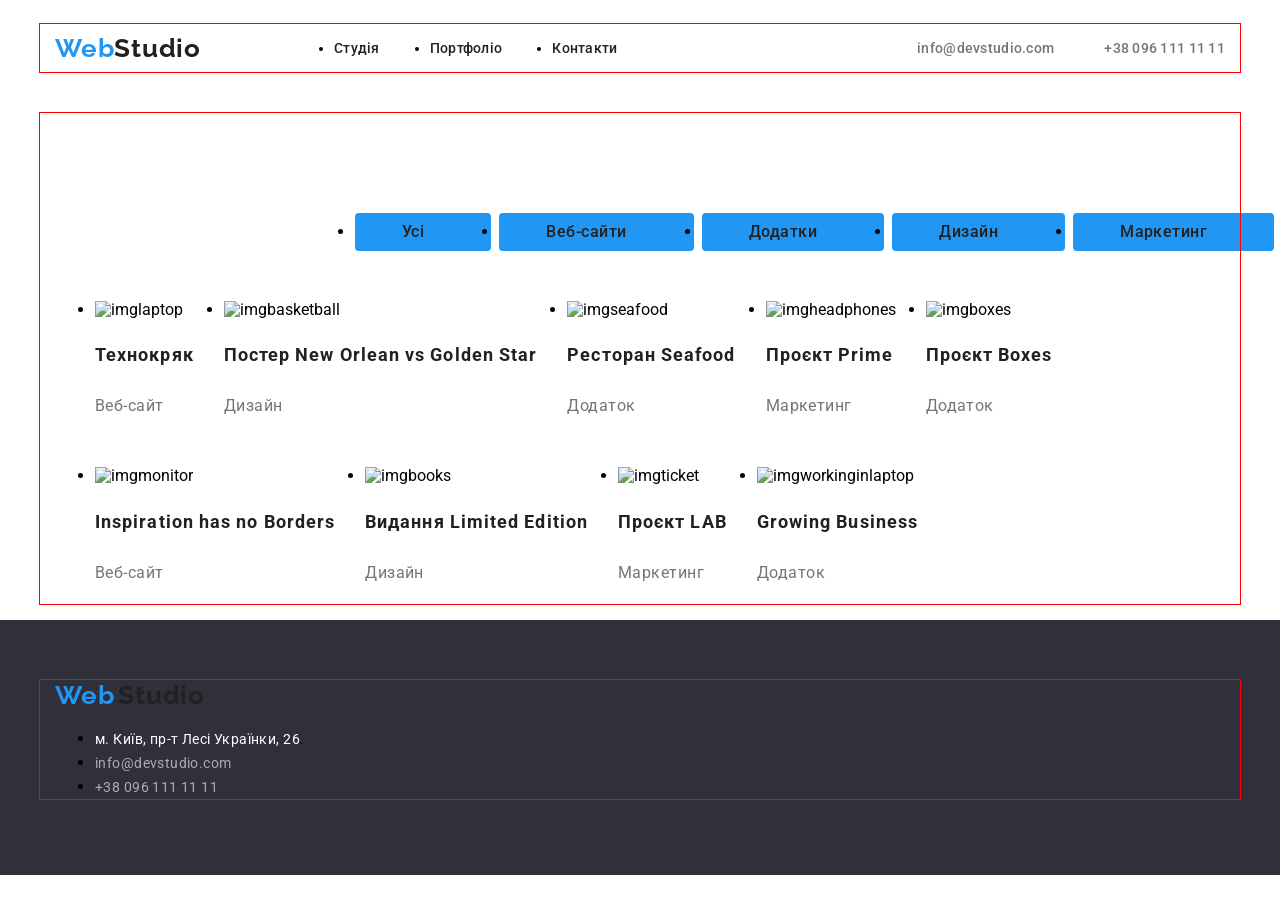
==== pages/about.html @ a0fc7858 "Fix" ====
<!DOCTYPE html>
<html lang="en">
<head>
    <meta charset="UTF-8">
    <meta name="viewport" content="width=device-width, initial-scale=1.0">
    <title>Document</title>
    <link rel="preconnect" href="https://fonts.googleapis.com">
<link rel="preconnect" href="https://fonts.gstatic.com" crossorigin>
<link href="https://fonts.googleapis.com/css2?family=Raleway:ital,wght@0,100..900;1,100..900&family=Roboto:ital,wght@0,100..900;1,100..900&display=swap" rel="stylesheet">
<link rel="stylesheet" href="https://cdnjs.cloudflare.com/ajax/libs/modern-normalize/3.0.1/modern-normalize.min.css">
<link rel="stylesheet" href="../css/reset.css">  
<link rel="stylesheet" href="../css/style.css">
</head>
<body>
    <header class="header">
         <div class="container header-wrap">

<a href="/index.html" class="logo">Web</a>
<span class="logo-part"><a href="#">Studio</a></span>

    <nav class="header-navigation">
<ul class="header-list">
    <li class="header-items"><a href="../index.html" class="header-detale">Студія</a></li>
    <li class="header-items"><a href="../pages/about.html" class="header-detale">Портфоліо</a></li>
    <li class="header-items"><a href="#" class="header-detale">Контакти</a></li>
</ul>
</nav>
<ul class="header-contacts">
    <li class="adventages-list"><a href="mailto:info@devstudio.com" class="adventages-list">info@devstudio.com</a></li>
    <li class="adventages-list"><a href="tel:+380961111111" class="adventages-list">+38 096 111 11 11</a>
    </li> 
</ul>
</div>
   </header>

<main>
<section class="hero">
<div class="container">
    <nav class="main-navigation">
    <ul class="main-list">
        <li class="main-itemss"><a href="#" class="filter-list">Усі</a></li>
        <li class="main-itemss"><a href="#" class="filter-list">Веб-сайти</a></li>
        <li class="main-itemss"><a href="#" class="filter-list">Додатки</a></li>
        <li class="main-itemss"><a href="#" class="filter-list">Дизайн</a></li>
        <li class="main-itemss"><a href="#" class="filter-list">Маркетинг</a></li>
    </ul>
</nav>

<ul class="main-info">
    <li class="main-items">
<img src="./images/imglaptop.png" alt="imglaptop" class="main-infoimage" width="250">
<h3 class="main-caption">Технокряк</h3>
<p class="main-text">Веб-сайт</p>
    </li>
    
    <li class="main-items">
<img src="./images/imgbasketball.png" alt="imgbasketball" class="main-infoimage" width="250">
<h3 class="main-caption">Постер New Orlean vs Golden Star</h3>
<p class="main-text">Дизайн</p>
    </li>
    
    <li class="main-items">
<img src="./images/imgseafood.png" alt="imgseafood" class="main-infoimage" width="250">
<h3 class="main-caption">Ресторан Seafood</h3>
<p class="main-text">Додаток</p>    
</li>
    
    <li class="main-items">
<img src="./images/imgheadphones.png" alt="imgheadphones" class="main-infoimage" width="250">
<h3 class="main-caption">Проєкт Prime</h3>
<p class="main-text">Маркетинг</p>
    </li>
    
    <li class="main-items">
<img src="./images/imgboxes.png" alt="imgboxes" class="main-infoimage" width="250">
<h3 class="main-caption">Проєкт Boxes</h3>
<p class="main-text">Додаток</p>
    </li>
    
    <li class="main-items">
<img src="./images/imgmonitor.png" alt="imgmonitor" class="main-infoimage" width="250">
<h3 class="main-caption">Inspiration has no Borders</h3>
<p class="main-text">Веб-сайт</p>
    </li>
    
    <li class="main-items">
<img src="./images/imgbooks.png" alt="imgbooks" class="main-infoimage" width="250">
<h3 class="main-caption">Видання Limited Edition</h3>
<p class="main-text">Дизайн</p>
    </li>
    
    <li class="main-items">
<img src="./images/imgticket.png" alt="imgticket" class="main-infoimage" width="250">
<h3 class="main-caption">Проєкт LAB</h3>
<p class="main-text">Маркетинг</p>
    </li>
    
    <li class="main-items">
<img src="./images/imgworkinginlaptop.png" alt="imgworkinginlaptop" class="main-infoimage" width="250">
<h3 class="main-caption">Growing Business</h3>
<p class="main-text">Додаток</p>
    </li>
</ul>
</div>
</section>

</main>

<footer class="footer">
    <div class="container">
<a href="/index.html" class="logo">Web</a>
<span class="logo-part" > <a href="#">Studio</a></span>


    <address class="footer-address">




    <ul>
<li class="footer-item"><a href="https://www.google.com.ua/maps/search/%D0%BC.+%D0%9A%D0%B8%D1%97%D0%B2,+%D0%BF%D1%80-%D1%82+%D0%9B%D0%B5%D1%81%D1%96+%D0%A3%D0%BA%D1%80%D0%B0%D1%97%D0%BD%D0%BA%D0%B8,+26/@50.4758888,30.4320272,18780m/data=!3m2!1e3!4b1?hl=uk&entry=ttu&g_ep=EgoyMDI2MDQwNy4wIKXMDSoASAFQAw%3D%3D" target="_blank" class="footer-link">м. Київ, пр-т Лесі Українки, 26</a>.</li>
<li class="footer-item"><a href="mailto:info@devstudio.com" class="footer-mail">info@devstudio.com</a></li>
<li class="footer-item"><a href="tel:+380961111111" class="footer-number">+38 096 111 11 11</a></li>
</ul>
</address>
</div>
   </footer>


</body>
</html>
---- css/style.css ----
:root{
--header-color:#2196F3;
--mainul-color:#212121;
--mainulfon-color:#F5F4FA;
--mainli-color:#757575;
--footer-color:#FFFFFF;
--logo-color:#000;
--footer-text-color: rgba(255, 255, 255, 0.6);
--background-footer-color: #2F303A;
}

body{
    font-family: "Roboto", sans-serif; 
margin: 0;
}


.logo {
  
color: var(--header-color);
font-family: "Raleway", sans-serif;
font-size: 26px;
font-style: normal;
font-weight: 700;
line-height: 1.19;
letter-spacing: 0.78px;
text-decoration: none;
}


.logo :hover{
    color: var(--logo-color);
}



.logo-part{
    color: var(--logo-color);
font-family: Raleway;
font-size: 26px;
font-style: normal;
font-weight: 700;
line-height: normal;
letter-spacing: 0.78px;
 margin-right: 93px;

}



.header-item {
    color: var(--logo-color);
font-size: 14px;
font-style: normal;
font-weight: 500;
line-height: 1.14;
letter-spacing: 0.28px;
text-decoration: none;
}

.adventages-list{
color: var(--mainli-color);
font-family: Roboto;
font-size: 14px;
font-style: normal;
font-weight: 500;
line-height: normal;
letter-spacing: 0.28px;
display: flex;
gap: 30px;




}


.adventages-listes{
    gap: 30px;
display: flex
}

.adventages{
    padding-top: 94px;
    padding-bottom: 94px;
}


.hero-title{
      margin-left: auto;
    margin-right: auto;
color: var(--mainulfon-color);
text-align: center;
font-size: 44px;
font-style: normal;
font-weight: 900;
line-height: 1.36;
letter-spacing: 2.64px;
text-transform: uppercase;
    width: 696px;
    margin-bottom: 30px;

}

.team-caption{
    color: var(--mainli-color);
font-size: 14px;
font-style: normal;
font-weight: 400;
line-height: 1.71;
letter-spacing: 0.42px;
text-align: center;
margin-top: 10px;

}


.footer-items:hover{
    color: var(--footer-color);
font-size: 14px;
font-style: normal;
font-weight: 400;
line-height: 1.71;
letter-spacing: 0.42px;

}

.main-item:hover{
    color: var(--mainul-color);
font-size: 16px;
font-style: normal;
font-weight: 500;
line-height: 1.62;
letter-spacing: 0.48px;
}


.header-detales{
color: var(--mainul-color);
font-size: 14px;
font-style: normal;
font-weight: 500;
line-height: 1.14;
letter-spacing: 0.28px;


}

.adventages-titles{
    color: var(--mainli-color);
font-size: 14px;
font-weight: 500;
line-height: normal;
letter-spacing: 0.28px;
}



.header-contact a {
    color: var(--mainli-color);
font-size: 14px;
font-style: normal;
font-weight: 500;
line-height: 1.14;
letter-spacing: 0.28px;
text-decoration: none;

}

.header-contact a:hover{
    color: var(--header-color);
}

.main-button{
    color: var(--footer-color);
    background-color: var(--header-color);
text-align: center;
font-size: 16px;
font-style: normal;
font-weight: 700;
line-height: 1.87;
letter-spacing: 0.96px;
border-radius: 5px;
padding: 10px 30px;
border: none;
}



a{
    color: var(--mainul-color);
    text-decoration: none;
}
a:hover{
    color: var(--header-color);
}



.hero-section{
    background-color: var(--background-footer-color);
 text-align: center;
    background-color: var(--background-footer-color);
    padding-bottom: 200px;
    padding-top: 200px;
    
}




.footer-logo{
    color: #000;
font-family: Raleway;
font-size: 26px;
font-style: normal;
font-weight: 700;
line-height: normal;
letter-spacing: 0.78px;
}







.title{
    color: var(--mainul-color);
font-size: 14px;
font-style: normal;
font-weight: 700;
line-height: normal;
letter-spacing: 0.42px;
text-transform: uppercase;

}


.header-items{
    color: var(--logo-color);
font-size: 14px;
font-weight: 500;
line-height: normal;
letter-spacing: 0.28px;

}



.header-items:hover{
     color: var(--header-color); 
    }


    .hero-text{
        color: var(--mainli-color);
padding-top: 10px;
font-size: 14px;
font-style: normal;
font-weight: 400;
line-height: 24px;
letter-spacing: 0.42px;
padding-right: 30px;

    }

    .work-title{
        color:var(--mainul-color);
font-size: 36px;
font-style: normal;
font-weight: 700;
line-height: normal;
letter-spacing: 1.08px;
text-align: center;
margin-bottom: 50px;
    }





    .team-title{
        color:var(--mainul-color);
font-size: 36px;
font-style: normal;
font-weight: 700;
line-height: normal;
letter-spacing: 1.08px;
   text-align: center;
   margin-bottom: 50px;
 }

.team{
    padding-top: 94px;
    padding-bottom: 94px;
background-color: var(--mainulfon-color);
}






 .main-person{
    color: var(--mainul-color);
font-size: 16px;
font-style: normal;
font-weight: 500;
line-height: normal;
letter-spacing: 0.48px;
text-align: center;
 }



.main-item{
    color:var(--mainul-color);
font-size: 16px;
font-style: normal;
font-weight: 500;
line-height: 26px;
letter-spacing: 0.48px;

}

.main-caption{
    color: var(--mainul-color);
font-size: 18px;
font-style: normal;
font-weight: 700;
line-height: 36px;
letter-spacing: 1.08px;

}

.main-text{
    color: var(--mainli-color);

font-size: 16px;
font-style: normal;
font-weight: 400;
line-height: 30px;
letter-spacing: 0.48px;

}

.footer-link{
    color: var(--footer-color);
font-family: Roboto;
font-size: 14px;
font-style: normal;
font-weight: 400;
line-height: 24px;
letter-spacing: 0.42px;

}







footer{
  padding-top: 60px;
  padding-bottom: 60px;
    background-color: var(--background-footer-color);
}


.footer-mail{
   color: var(--footer-text-color);
font-size: 14px;
font-style: normal;
font-weight: 400;
line-height: 24px;
letter-spacing: 0.42px;
}

.footer-number{
    color: var(--footer-text-color);
font-size: 14px;
font-style: normal;
font-weight: 400;
line-height: 24px;
letter-spacing: 0.42px;
}


.container{
    width: 1200px;
 margin: 0 auto;
    outline: 1px solid red;
    padding-left: 15px;
    padding-right: 15px;
}

.header{
    padding-top: 24px;
    padding-bottom: 25px;
}

.header-wrap{
    display: flex;
    align-items: center;
}


.header-list{
    display: flex;
    gap: 50px;
   
  


}



.header-contacts {
    display: flex;
    gap: 50px;
    margin-left: auto;
    
}




.header-contact:first-child{
    margin-left: 0;
    
}





.header-navigation{
    display: flex;
    align-items: center;
   
}


.work-list{
    display: flex;
justify-content: center;
gap: 30px;
}





.work-item{
    margin-left: 0;
width: 370px;
height: 294px;
}



.team-list{
    display: flex;
    padding-bottom: 94px;
    gap: 30px;
}



.footer-items{
   margin-top: 9px;
}


.work{
    padding: 94px 0;
}


.logo-part :hover{
    color: var(--logo-color);
}

.hero{
    background-color: #FFFFFF;
}







.main-list{
    display: flex;
padding-left: 300px;
padding-right: 300px;
gap: 8px;
border-radius: 4px;
padding-bottom: 34px;


}


.header-detale{
    display: flex;
}


.main-list :hover{
    color: #FFFFFF;
    
}

.main-itemss{
    background-color: var(--header-color);
   padding: 6px 22px;
 border-radius: 4px;
border: none;

margin-top: 100px;
}


.filter-list{
color: #212121;
text-align: center;
font-family: Roboto;
font-size: 16px;
font-style: normal;
font-weight: 500;
line-height: 26px;
letter-spacing: 0.48px;
white-space: nowrap;
width: 81px;
margin-right: 20px;
margin-top: 34px;
padding: 6px 25px;

    
}





.main-info{
    display: flex;
flex-wrap: wrap;

gap: 30px;

}
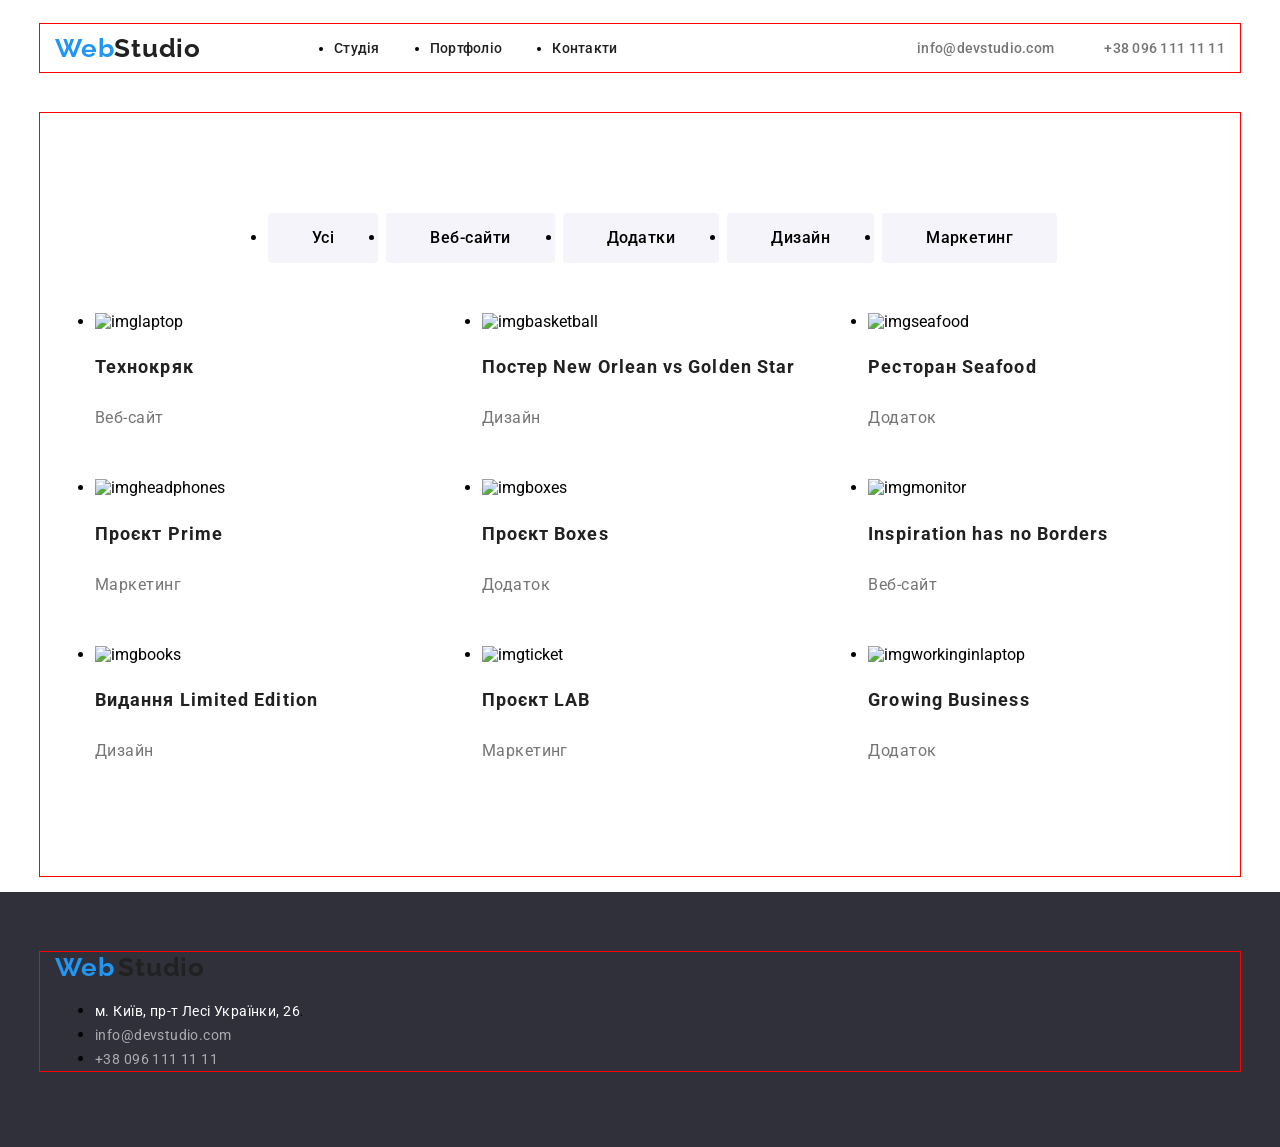
==== commit 86f9da61: "About page created" ====
--- a/pages/about.html
+++ b/pages/about.html
@@ -15,7 +15,7 @@
     <header class="header">
          <div class="container header-wrap">
 
-<a href="/index.html" class="logo">Web</a>
+<a href="/index.html" class="logotype">Web</a>
 <span class="logo-part"><a href="#">Studio</a></span>
 
     <nav class="header-navigation">
@@ -38,11 +38,11 @@
 <div class="container">
     <nav class="main-navigation">
     <ul class="main-list">
-        <li class="main-itemss"><a href="#" class="filter-list">Усі</a></li>
-        <li class="main-itemss"><a href="#" class="filter-list">Веб-сайти</a></li>
-        <li class="main-itemss"><a href="#" class="filter-list">Додатки</a></li>
-        <li class="main-itemss"><a href="#" class="filter-list">Дизайн</a></li>
-        <li class="main-itemss"><a href="#" class="filter-list">Маркетинг</a></li>
+        <li class="main-itemss"><a href="#" class="filter-part">Усі</a></li>
+        <li class="main-itemss"><a href="#" class="filter-part">Веб-сайти</a></li>
+        <li class="main-itemss"><a href="#" class="filter-part">Додатки</a></li>
+        <li class="main-itemss"><a href="#" class="filter-part">Дизайн</a></li>
+        <li class="main-itemss"><a href="#" class="filter-part">Маркетинг</a></li>
     </ul>
 </nav>
 
@@ -108,8 +108,8 @@
 
 <footer class="footer">
     <div class="container">
-<a href="/index.html" class="logo">Web</a>
-<span class="logo-part" > <a href="#">Studio</a></span>
+<a href="/index.html" class="logotype">Web</a>
+<span class="logo-partf" > <a href="#">Studio</a></span>
 
 
     <address class="footer-address">
--- a/css/style.css
+++ b/css/style.css
@@ -1,533 +1,559 @@
-:root{
---header-color:#2196F3;
---mainul-color:#212121;
---mainulfon-color:#F5F4FA;
---mainli-color:#757575;
---footer-color:#FFFFFF;
---logo-color:#000;
---footer-text-color: rgba(255, 255, 255, 0.6);
---background-footer-color: #2F303A;
-}
-
-body{
-    font-family: "Roboto", sans-serif; 
-margin: 0;
-}
-
-
-.logo {
-  
-color: var(--header-color);
-font-family: "Raleway", sans-serif;
-font-size: 26px;
-font-style: normal;
-font-weight: 700;
-line-height: 1.19;
-letter-spacing: 0.78px;
-text-decoration: none;
-}
-
-
-.logo :hover{
-    color: var(--logo-color);
-}
-
-
-
-.logo-part{
-    color: var(--logo-color);
-font-family: Raleway;
-font-size: 26px;
-font-style: normal;
-font-weight: 700;
-line-height: normal;
-letter-spacing: 0.78px;
- margin-right: 93px;
-
-}
-
-
-
-.header-item {
-    color: var(--logo-color);
-font-size: 14px;
-font-style: normal;
-font-weight: 500;
-line-height: 1.14;
-letter-spacing: 0.28px;
-text-decoration: none;
-}
-
-.adventages-list{
-color: var(--mainli-color);
-font-family: Roboto;
-font-size: 14px;
-font-style: normal;
-font-weight: 500;
-line-height: normal;
-letter-spacing: 0.28px;
-display: flex;
-gap: 30px;
-
-
-
-
-}
-
-
-.adventages-listes{
+    :root{
+    --header-color:#2196F3;
+    --mainul-color:#212121;
+    --mainulfon-color:#F5F4FA;
+    --mainli-color:#757575;
+    --footer-color:#FFFFFF;
+    --logo-color:#000;
+    --footer-text-color: rgba(255, 255, 255, 0.6);
+    --background-footer-color: #2F303A;
+    }
+
+    body{
+        font-family: "Roboto", sans-serif; 
+    margin: 0;
+    }
+
+
+    .logotype{
+    
+    color: var(--header-color);
+    font-family: "Raleway", sans-serif;
+    font-size: 26px;
+    font-style: normal;
+    font-weight: 700;
+    line-height: 1.19;
+    letter-spacing: 0.78px;
+    text-decoration: none;
+    }
+
+
+    .logotype :hover{
+        color: var(--logo-color);
+    }
+
+
+
+    .logo-partf{
+    
+        color: var(--logo-color);
+    font-family: Raleway;
+    font-size: 26px;
+    font-style: normal;
+    font-weight: 700;
+    line-height: normal;
+    letter-spacing: 0.78px;
+    margin-right: 93px;
+
+
+    }
+
+    .logo-partf :hover{
+        color: var(--footer-color);
+    }
+
+    .logo-part{
+
+        color: var(--logo-color);
+    font-family: Raleway;
+    font-size: 26px;
+    font-style: normal;
+    font-weight: 700;
+    line-height: normal;
+    letter-spacing: 0.78px;
+    margin-right: 93px;
+
+    }
+
+
+
+
+    .header-item {
+        color: var(--logo-color);
+    font-size: 14px;
+    font-style: normal;
+    font-weight: 500;
+    line-height: 1.14;
+    letter-spacing: 0.28px;
+    text-decoration: none;
+    }
+
+    .adventages-list{
+    color: var(--mainli-color);
+    font-family: Roboto;
+    font-size: 14px;
+    font-style: normal;
+    font-weight: 500;
+    line-height: normal;
+    letter-spacing: 0.28px;
+    display: flex;
     gap: 30px;
-display: flex
-}
-
-.adventages{
-    padding-top: 94px;
-    padding-bottom: 94px;
-}
-
-
-.hero-title{
-      margin-left: auto;
-    margin-right: auto;
-color: var(--mainulfon-color);
-text-align: center;
-font-size: 44px;
-font-style: normal;
-font-weight: 900;
-line-height: 1.36;
-letter-spacing: 2.64px;
-text-transform: uppercase;
-    width: 696px;
-    margin-bottom: 30px;
-
-}
-
-.team-caption{
-    color: var(--mainli-color);
-font-size: 14px;
-font-style: normal;
-font-weight: 400;
-line-height: 1.71;
-letter-spacing: 0.42px;
-text-align: center;
-margin-top: 10px;
-
-}
-
-
-.footer-items:hover{
-    color: var(--footer-color);
-font-size: 14px;
-font-style: normal;
-font-weight: 400;
-line-height: 1.71;
-letter-spacing: 0.42px;
-
-}
-
-.main-item:hover{
+
+
+
+
+    }
+
+
+    .adventages-listes{
+        gap: 30px;
+    display: flex
+    }
+
+    .adventages{
+        padding-top: 94px;
+        padding-bottom: 94px;
+    }
+
+
+    .hero-title{
+        margin-left: auto;
+        margin-right: auto;
+    color: var(--mainulfon-color);
+    text-align: center;
+    font-size: 44px;
+    font-style: normal;
+    font-weight: 900;
+    line-height: 1.36;
+    letter-spacing: 2.64px;
+    text-transform: uppercase;
+        width: 696px;
+        margin-bottom: 30px;
+
+    }
+
+    .team-caption{
+        color: var(--mainli-color);
+    font-size: 14px;
+    font-style: normal;
+    font-weight: 400;
+    line-height: 1.71;
+    letter-spacing: 0.42px;
+    text-align: center;
+    margin-top: 10px;
+
+    }
+
+
+    .footer-items:hover{
+        color: var(--footer-color);
+    font-size: 14px;
+    font-style: normal;
+    font-weight: 400;
+    line-height: 1.71;
+    letter-spacing: 0.42px;
+
+    }
+
+    .main-item:hover{
+        color: var(--mainul-color);
+    font-size: 16px;
+    font-style: normal;
+    font-weight: 500;
+    line-height: 1.62;
+    letter-spacing: 0.48px;
+    }
+
+
+    .header-detales{
     color: var(--mainul-color);
-font-size: 16px;
-font-style: normal;
-font-weight: 500;
-line-height: 1.62;
-letter-spacing: 0.48px;
-}
-
-
-.header-detales{
-color: var(--mainul-color);
-font-size: 14px;
-font-style: normal;
-font-weight: 500;
-line-height: 1.14;
-letter-spacing: 0.28px;
-
-
-}
-
-.adventages-titles{
-    color: var(--mainli-color);
-font-size: 14px;
-font-weight: 500;
-line-height: normal;
-letter-spacing: 0.28px;
-}
-
-
-
-.header-contact a {
-    color: var(--mainli-color);
-font-size: 14px;
-font-style: normal;
-font-weight: 500;
-line-height: 1.14;
-letter-spacing: 0.28px;
-text-decoration: none;
-
-}
-
-.header-contact a:hover{
-    color: var(--header-color);
-}
-
-.main-button{
-    color: var(--footer-color);
-    background-color: var(--header-color);
-text-align: center;
-font-size: 16px;
-font-style: normal;
-font-weight: 700;
-line-height: 1.87;
-letter-spacing: 0.96px;
-border-radius: 5px;
-padding: 10px 30px;
-border: none;
-}
-
-
-
-a{
+    font-size: 14px;
+    font-style: normal;
+    font-weight: 500;
+    line-height: 1.14;
+    letter-spacing: 0.28px;
+
+
+    }
+
+    .adventages-titles{
+        color: var(--mainli-color);
+    font-size: 14px;
+    font-weight: 500;
+    line-height: normal;
+    letter-spacing: 0.28px;
+    }
+
+
+
+    .header-contact a {
+        color: var(--mainli-color);
+    font-size: 14px;
+    font-style: normal;
+    font-weight: 500;
+    line-height: 1.14;
+    letter-spacing: 0.28px;
+    text-decoration: none;
+
+    }
+
+    .header-contact a:hover{
+        color: var(--header-color);
+    }
+
+    .main-button{
+        color: var(--footer-color);
+        background-color: var(--header-color);
+    text-align: center;
+    font-size: 16px;
+    font-style: normal;
+    font-weight: 700;
+    line-height: 1.87;
+    letter-spacing: 0.96px;
+    border-radius: 5px;
+    padding: 10px 30px;
+    border: none;
+    }
+
+
+
+    a{
+        color: var(--mainul-color);
+        text-decoration: none;
+    }
+    a:hover{
+        color: var(--header-color);
+    }
+
+
+
+    .hero-section{
+        background-color: var(--background-footer-color);
+    text-align: center;
+        background-color: var(--background-footer-color);
+        padding-bottom: 200px;
+        padding-top: 200px;
+        
+    }
+
+
+
+
+    .footer-logo{
+        color: #000;
+    font-family: Raleway;
+    font-size: 26px;
+    font-style: normal;
+    font-weight: 700;
+    line-height: normal;
+    letter-spacing: 0.78px;
+    }
+
+
+
+
+
+
+
+    .title{
+        color: var(--mainul-color);
+    font-size: 14px;
+    font-style: normal;
+    font-weight: 700;
+    line-height: normal;
+    letter-spacing: 0.42px;
+    text-transform: uppercase;
+
+    }
+
+
+    .header-items{
+        color: var(--logo-color);
+    font-size: 14px;
+    font-weight: 500;
+    line-height: normal;
+    letter-spacing: 0.28px;
+
+    }
+
+
+
+    .header-items:hover{
+        color: var(--header-color); 
+        }
+
+
+        .hero-text{
+            color: var(--mainli-color);
+    padding-top: 10px;
+    font-size: 14px;
+    font-style: normal;
+    font-weight: 400;
+    line-height: 24px;
+    letter-spacing: 0.42px;
+    padding-right: 30px;
+
+        }
+
+        .work-title{
+            color:var(--mainul-color);
+    font-size: 36px;
+    font-style: normal;
+    font-weight: 700;
+    line-height: normal;
+    letter-spacing: 1.08px;
+    text-align: center;
+    margin-bottom: 50px;
+        }
+
+
+
+
+
+        .team-title{
+            color:var(--mainul-color);
+    font-size: 36px;
+    font-style: normal;
+    font-weight: 700;
+    line-height: normal;
+    letter-spacing: 1.08px;
+    text-align: center;
+    margin-bottom: 50px;
+    }
+
+    .team{
+        padding-top: 94px;
+        padding-bottom: 94px;
+    background-color: var(--mainulfon-color);
+    }
+
+
+
+
+
+
+    .main-person{
+        color: var(--mainul-color);
+    font-size: 16px;
+    font-style: normal;
+    font-weight: 500;
+    line-height: normal;
+    letter-spacing: 0.48px;
+    text-align: center;
+    }
+
+
+
+    .main-item{
+        color:var(--mainul-color);
+    font-size: 16px;
+    font-style: normal;
+    font-weight: 500;
+    line-height: 26px;
+    letter-spacing: 0.48px;
+
+    }
+
+    .main-caption{
+        color: var(--mainul-color);
+    font-size: 18px;
+    font-style: normal;
+    font-weight: 700;
+    line-height: 36px;
+    letter-spacing: 1.08px;
+
+    }
+
+    .main-text{
+        color: var(--mainli-color);
+
+    font-size: 16px;
+    font-style: normal;
+    font-weight: 400;
+    line-height: 30px;
+    letter-spacing: 0.48px;
+
+    }
+
+    .footer-link{
+        color: var(--footer-color);
+    font-family: Roboto;
+    font-size: 14px;
+    font-style: normal;
+    font-weight: 400;
+    line-height: 24px;
+    letter-spacing: 0.42px;
+
+    }
+
+
+
+
+
+
+
+    footer{
+    padding-top: 60px;
+    padding-bottom: 60px;
+        background-color: var(--background-footer-color);
+    }
+
+
+    .footer-mail{
+    color: var(--footer-text-color);
+    font-size: 14px;
+    font-style: normal;
+    font-weight: 400;
+    line-height: 24px;
+    letter-spacing: 0.42px;
+    }
+
+    .footer-number{
+        color: var(--footer-text-color);
+    font-size: 14px;
+    font-style: normal;
+    font-weight: 400;
+    line-height: 24px;
+    letter-spacing: 0.42px;
+    }
+
+
+    .container{
+        width: 1200px;
+    margin: 0 auto;
+        outline: 1px solid red;
+        padding-left: 15px;
+        padding-right: 15px;
+    }
+
+    .header{
+        padding-top: 24px;
+        padding-bottom: 25px;
+    }
+
+    .header-wrap{
+        display: flex;
+        align-items: center;
+    }
+
+
+    .header-list{
+        display: flex;
+        gap: 50px;
+    
+    
+
+
+    }
+
+
+
+    .header-contacts {
+        display: flex;
+        gap: 50px;
+        margin-left: auto;
+        
+    }
+
+
+
+
+    .header-contact:first-child{
+        margin-left: 0;
+        
+    }
+
+
+
+
+
+    .header-navigation{
+        display: flex;
+        align-items: center;
+    
+    }
+
+
+    .work-list{
+        display: flex;
+    justify-content: center;
+    gap: 30px;
+    }
+
+
+
+
+
+    .work-item{
+        margin-left: 0;
+    width: 370px;
+    height: 294px;
+    }
+
+
+
+    .team-list{
+        display: flex;
+        padding-bottom: 94px;
+        gap: 30px;
+    }
+
+
+
+    .footer-items{
+    margin-top: 9px;
+    }
+
+
+    .work{
+        padding: 94px 0;
+    }
+
+
+    .logo-part :hover{
+        color: var(--logo-color);
+    }
+
+    .hero{
+        background-color: #FFFFFF;
+    }
+
+
+
+
+
+
+
+    .main-list{
+        display: flex;
+    padding-left: 213px;
+    padding-right: 213px;
+    gap: 8px;
+    border-radius: 4px;
+    padding-bottom: 34px;
+   
+    }
+
+
+
+
+
+
+    .header-detale{
+        display: flex;
+    }
+
+
+    .main-list :hover{
+        color: var(--footer-color);
+        
+    }
+
+        .main-itemss{
+        background-color: var(--mainulfon-color);
+    padding: 6px 22px;
+    border-radius: 4px;
+    border: none;
+    margin-top: 100px;
+    }
+
+
+
+
+    
+     
+.filter-part{
     color: var(--mainul-color);
-    text-decoration: none;
-}
-a:hover{
-    color: var(--header-color);
-}
-
-
-
-.hero-section{
-    background-color: var(--background-footer-color);
- text-align: center;
-    background-color: var(--background-footer-color);
-    padding-bottom: 200px;
-    padding-top: 200px;
-    
-}
-
-
-
-
-.footer-logo{
-    color: #000;
-font-family: Raleway;
-font-size: 26px;
-font-style: normal;
-font-weight: 700;
-line-height: normal;
-letter-spacing: 0.78px;
-}
-
-
-
-
-
-
-
-.title{
-    color: var(--mainul-color);
-font-size: 14px;
-font-style: normal;
-font-weight: 700;
-line-height: normal;
-letter-spacing: 0.42px;
-text-transform: uppercase;
-
-}
-
-
-.header-items{
-    color: var(--logo-color);
-font-size: 14px;
-font-weight: 500;
-line-height: normal;
-letter-spacing: 0.28px;
-
-}
-
-
-
-.header-items:hover{
-     color: var(--header-color); 
-    }
-
-
-    .hero-text{
-        color: var(--mainli-color);
-padding-top: 10px;
-font-size: 14px;
-font-style: normal;
-font-weight: 400;
-line-height: 24px;
-letter-spacing: 0.42px;
-padding-right: 30px;
-
-    }
-
-    .work-title{
-        color:var(--mainul-color);
-font-size: 36px;
-font-style: normal;
-font-weight: 700;
-line-height: normal;
-letter-spacing: 1.08px;
-text-align: center;
-margin-bottom: 50px;
-    }
-
-
-
-
-
-    .team-title{
-        color:var(--mainul-color);
-font-size: 36px;
-font-style: normal;
-font-weight: 700;
-line-height: normal;
-letter-spacing: 1.08px;
-   text-align: center;
-   margin-bottom: 50px;
- }
-
-.team{
-    padding-top: 94px;
-    padding-bottom: 94px;
-background-color: var(--mainulfon-color);
-}
-
-
-
-
-
-
- .main-person{
-    color: var(--mainul-color);
-font-size: 16px;
-font-style: normal;
-font-weight: 500;
-line-height: normal;
-letter-spacing: 0.48px;
-text-align: center;
- }
-
-
-
-.main-item{
-    color:var(--mainul-color);
-font-size: 16px;
-font-style: normal;
-font-weight: 500;
-line-height: 26px;
-letter-spacing: 0.48px;
-
-}
-
-.main-caption{
-    color: var(--mainul-color);
-font-size: 18px;
-font-style: normal;
-font-weight: 700;
-line-height: 36px;
-letter-spacing: 1.08px;
-
-}
-
-.main-text{
-    color: var(--mainli-color);
-
-font-size: 16px;
-font-style: normal;
-font-weight: 400;
-line-height: 30px;
-letter-spacing: 0.48px;
-
-}
-
-.footer-link{
-    color: var(--footer-color);
-font-family: Roboto;
-font-size: 14px;
-font-style: normal;
-font-weight: 400;
-line-height: 24px;
-letter-spacing: 0.42px;
-
-}
-
-
-
-
-
-
-
-footer{
-  padding-top: 60px;
-  padding-bottom: 60px;
-    background-color: var(--background-footer-color);
-}
-
-
-.footer-mail{
-   color: var(--footer-text-color);
-font-size: 14px;
-font-style: normal;
-font-weight: 400;
-line-height: 24px;
-letter-spacing: 0.42px;
-}
-
-.footer-number{
-    color: var(--footer-text-color);
-font-size: 14px;
-font-style: normal;
-font-weight: 400;
-line-height: 24px;
-letter-spacing: 0.42px;
-}
-
-
-.container{
-    width: 1200px;
- margin: 0 auto;
-    outline: 1px solid red;
-    padding-left: 15px;
-    padding-right: 15px;
-}
-
-.header{
-    padding-top: 24px;
-    padding-bottom: 25px;
-}
-
-.header-wrap{
-    display: flex;
-    align-items: center;
-}
-
-
-.header-list{
-    display: flex;
-    gap: 50px;
-   
-  
-
-
-}
-
-
-
-.header-contacts {
-    display: flex;
-    gap: 50px;
-    margin-left: auto;
-    
-}
-
-
-
-
-.header-contact:first-child{
-    margin-left: 0;
-    
-}
-
-
-
-
-
-.header-navigation{
-    display: flex;
-    align-items: center;
-   
-}
-
-
-.work-list{
-    display: flex;
-justify-content: center;
-gap: 30px;
-}
-
-
-
-
-
-.work-item{
-    margin-left: 0;
-width: 370px;
-height: 294px;
-}
-
-
-
-.team-list{
-    display: flex;
-    padding-bottom: 94px;
-    gap: 30px;
-}
-
-
-
-.footer-items{
-   margin-top: 9px;
-}
-
-
-.work{
-    padding: 94px 0;
-}
-
-
-.logo-part :hover{
-    color: var(--logo-color);
-}
-
-.hero{
-    background-color: #FFFFFF;
-}
-
-
-
-
-
-
-
-.main-list{
-    display: flex;
-padding-left: 300px;
-padding-right: 300px;
-gap: 8px;
-border-radius: 4px;
-padding-bottom: 34px;
-
-
-}
-
-
-.header-detale{
-    display: flex;
-}
-
-
-.main-list :hover{
-    color: #FFFFFF;
-    
-}
-
-.main-itemss{
-    background-color: var(--header-color);
-   padding: 6px 22px;
- border-radius: 4px;
-border: none;
-
-margin-top: 100px;
-}
-
-
-.filter-list{
-color: #212121;
 text-align: center;
 font-family: Roboto;
 font-size: 16px;
@@ -535,25 +561,32 @@
 font-weight: 500;
 line-height: 26px;
 letter-spacing: 0.48px;
+padding-top: 6px;
+padding-bottom: 6px;
+padding-left: 22px;
+padding-right: 22px;
 white-space: nowrap;
-width: 81px;
-margin-right: 20px;
-margin-top: 34px;
-padding: 6px 25px;
-
-    
+display: flex;
+background-color: var(--mainulfon-color);
+color: #000;
+border-radius: 4px;
 }
 
 
-
-
-
-.main-info{
-    display: flex;
-flex-wrap: wrap;
-
-gap: 30px;
-
-}
-
-
+    .filter-part:hover{
+        background-color: var(--header-color);
+     color: #FFFFFF;
+    }
+
+
+
+
+    .main-info{
+        display: grid;
+    flex-wrap: wrap;
+  grid-template-columns: repeat(3, 1fr);
+    gap: 30px;
+    padding-bottom: 94px;
+    }
+
+
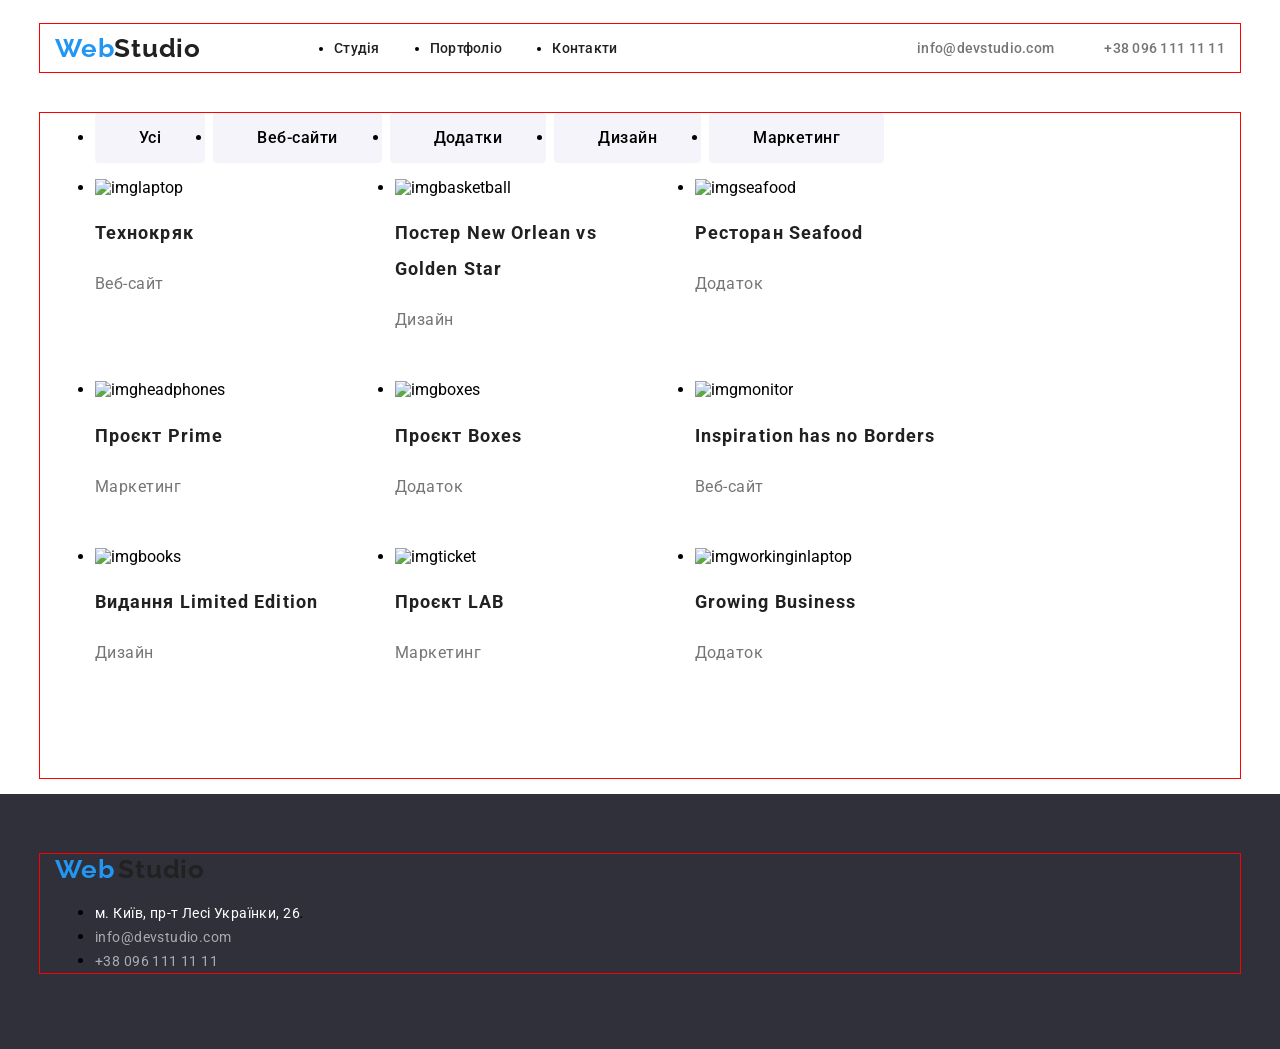
==== commit 849e44ef: "Виправив помилки" ====
--- a/pages/about.html
+++ b/pages/about.html
@@ -13,10 +13,10 @@
 </head>
 <body>
     <header class="header">
-         <div class="container header-wrap">
-
-<a href="/index.html" class="logotype">Web</a>
-<span class="logo-part"><a href="#">Studio</a></span>
+<div class="container header-wrap">
+    <a href="./about.html" class="logotype">Web</a>
+    <span class="logo-partf"><a href="#"> Studio</span>
+    </a>
 
     <nav class="header-navigation">
 <ul class="header-list">
@@ -108,8 +108,9 @@
 
 <footer class="footer">
     <div class="container">
-<a href="/index.html" class="logotype">Web</a>
-<span class="logo-partf" > <a href="#">Studio</a></span>
+<a href="./index.html" class="logotype">Web</a>
+    <span class="logo-partf"><a href="#">Studio</a></span>
+    </a>
 
 
     <address class="footer-address">
--- a/css/style.css
+++ b/css/style.css
@@ -28,9 +28,7 @@
     }
 
 
-    .logotype :hover{
-        color: var(--logo-color);
-    }
+
 
 
 
@@ -44,26 +42,15 @@
     line-height: normal;
     letter-spacing: 0.78px;
     margin-right: 93px;
-
-
-    }
-
-    .logo-partf :hover{
-        color: var(--footer-color);
-    }
-
-    .logo-part{
-
-        color: var(--logo-color);
-    font-family: Raleway;
-    font-size: 26px;
-    font-style: normal;
-    font-weight: 700;
-    line-height: normal;
-    letter-spacing: 0.78px;
-    margin-right: 93px;
-
-    }
+    }
+
+ 
+
+   
+
+.footer .logo-partf a:hover{
+    color: var(--footer-color);
+}
 
 
 
@@ -100,10 +87,9 @@
     display: flex
     }
 
-    .adventages{
-        padding-top: 94px;
-        padding-bottom: 94px;
-    }
+ .team-card{
+    background-color: #FFFFFF;
+ }
 
 
     .hero-title{
@@ -211,19 +197,22 @@
         color: var(--mainul-color);
         text-decoration: none;
     }
-    a:hover{
-        color: var(--header-color);
-    }
+   
+
+
+.team-image{
+    padding-bottom: 30px;
+}
 
 
 
     .hero-section{
-        background-color: var(--background-footer-color);
+       
     text-align: center;
         background-color: var(--background-footer-color);
         padding-bottom: 200px;
         padding-top: 200px;
-        
+       margin-bottom: 94px;
     }
 
 
@@ -275,15 +264,20 @@
 
         .hero-text{
             color: var(--mainli-color);
-    padding-top: 10px;
+    margin-top: 10px;
     font-size: 14px;
     font-style: normal;
     font-weight: 400;
     line-height: 24px;
     letter-spacing: 0.42px;
-    padding-right: 30px;
-
         }
+
+.work{
+    padding-top: 118px;
+    padding-bottom: 118px;
+}
+
+
 
         .work-title{
             color:var(--mainul-color);
@@ -294,6 +288,7 @@
     letter-spacing: 1.08px;
     text-align: center;
     margin-bottom: 50px;
+    
         }
 
 
@@ -495,9 +490,7 @@
     }
 
 
-    .work{
-        padding: 94px 0;
-    }
+
 
 
     .logo-part :hover{
@@ -516,12 +509,7 @@
 
     .main-list{
         display: flex;
-    padding-left: 213px;
-    padding-right: 213px;
     gap: 8px;
-    border-radius: 4px;
-    padding-bottom: 34px;
-   
     }
 
 
@@ -534,7 +522,7 @@
     }
 
 
-    .main-list :hover{
+    .main-list:hover{
         color: var(--footer-color);
         
     }
@@ -544,11 +532,12 @@
     padding: 6px 22px;
     border-radius: 4px;
     border: none;
-    margin-top: 100px;
-    }
-
-
-
+    }
+
+
+.main-items{
+    width: 270px;
+}
 
     
      
@@ -582,11 +571,12 @@
 
 
     .main-info{
-        display: grid;
+        display: flex;
     flex-wrap: wrap;
   grid-template-columns: repeat(3, 1fr);
     gap: 30px;
     padding-bottom: 94px;
-    }
-
-
+
+    }
+
+
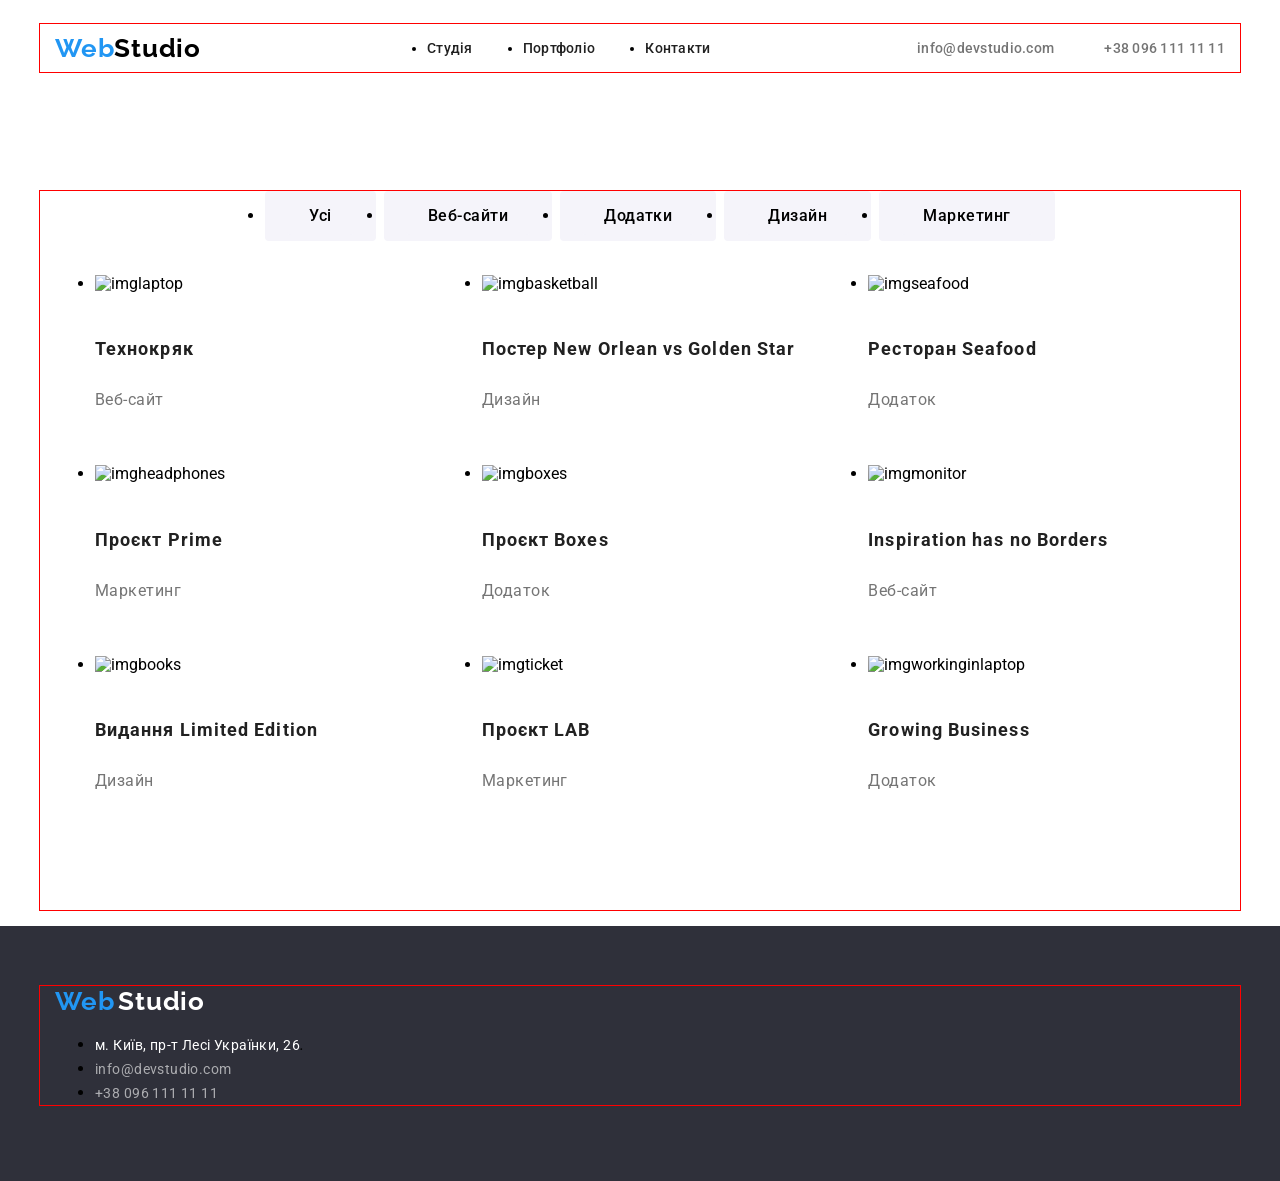
==== commit 4f648927: "Fix" ====
--- a/pages/about.html
+++ b/pages/about.html
@@ -15,7 +15,7 @@
     <header class="header">
 <div class="container header-wrap">
     <a href="./about.html" class="logotype">Web</a>
-    <span class="logo-partf"><a href="#"> Studio</span>
+    <span class="logo"><a class="logo-partf" href="#"> Studio</span>
     </a>
 
     <nav class="header-navigation">
--- a/css/style.css
+++ b/css/style.css
@@ -33,7 +33,7 @@
 
 
     .logo-partf{
-    
+
         color: var(--logo-color);
     font-family: Raleway;
     font-size: 26px;
@@ -48,9 +48,7 @@
 
    
 
-.footer .logo-partf a:hover{
-    color: var(--footer-color);
-}
+
 
 
 
@@ -117,6 +115,7 @@
     letter-spacing: 0.42px;
     text-align: center;
     margin-top: 10px;
+    
 
     }
 
@@ -139,6 +138,13 @@
     line-height: 1.62;
     letter-spacing: 0.48px;
     }
+
+
+.logo-partf a{
+    color: var(--footer-color);
+}
+
+
 
 
     .header-detales{
@@ -212,9 +218,13 @@
         background-color: var(--background-footer-color);
         padding-bottom: 200px;
         padding-top: 200px;
-       margin-bottom: 94px;
-    }
-
+       
+    }
+
+
+.adventages{
+    padding-top: 94px;
+}
 
 
 
@@ -273,8 +283,8 @@
         }
 
 .work{
-    padding-top: 118px;
-    padding-bottom: 118px;
+    padding-top: 94px;
+    padding-bottom: 94px;
 }
 
 
@@ -291,7 +301,9 @@
     
         }
 
-
+.work-image{
+    display: block;
+}
 
 
 
@@ -346,12 +358,12 @@
     font-weight: 700;
     line-height: 36px;
     letter-spacing: 1.08px;
-
+padding-top: 20px;
     }
 
     .main-text{
         color: var(--mainli-color);
-
+padding-bottom: 4px;
     font-size: 16px;
     font-style: normal;
     font-weight: 400;
@@ -373,7 +385,10 @@
 
 
 
-
+.main-infoimage{
+display: block;
+width: 100%;
+}
 
 
 
@@ -425,11 +440,8 @@
     .header-list{
         display: flex;
         gap: 50px;
-    
-    
-
-
-    }
+    }
+
 
 
 
@@ -473,15 +485,19 @@
         margin-left: 0;
     width: 370px;
     height: 294px;
+ 
     }
 
 
 
     .team-list{
         display: flex;
-        padding-bottom: 94px;
         gap: 30px;
-    }
+        justify-content: center;
+    }
+
+
+
 
 
 
@@ -493,12 +509,11 @@
 
 
 
-    .logo-part :hover{
-        color: var(--logo-color);
-    }
+   
 
     .hero{
         background-color: #FFFFFF;
+       
     }
 
 
@@ -510,6 +525,9 @@
     .main-list{
         display: flex;
     gap: 8px;
+    justify-content: center;
+    margin-top: 94px;
+    margin-bottom: 34px;
     }
 
 
@@ -536,7 +554,7 @@
 
 
 .main-items{
-    width: 270px;
+    width: 100%;
 }
 
     
@@ -559,6 +577,7 @@
 background-color: var(--mainulfon-color);
 color: #000;
 border-radius: 4px;
+
 }
 
 
@@ -572,11 +591,10 @@
 
     .main-info{
         display: flex;
-    flex-wrap: wrap;
-  grid-template-columns: repeat(3, 1fr);
     gap: 30px;
     padding-bottom: 94px;
-
-    }
-
-
+display: grid;
+    grid-template-columns: repeat(3, 1fr);
+    }
+
+
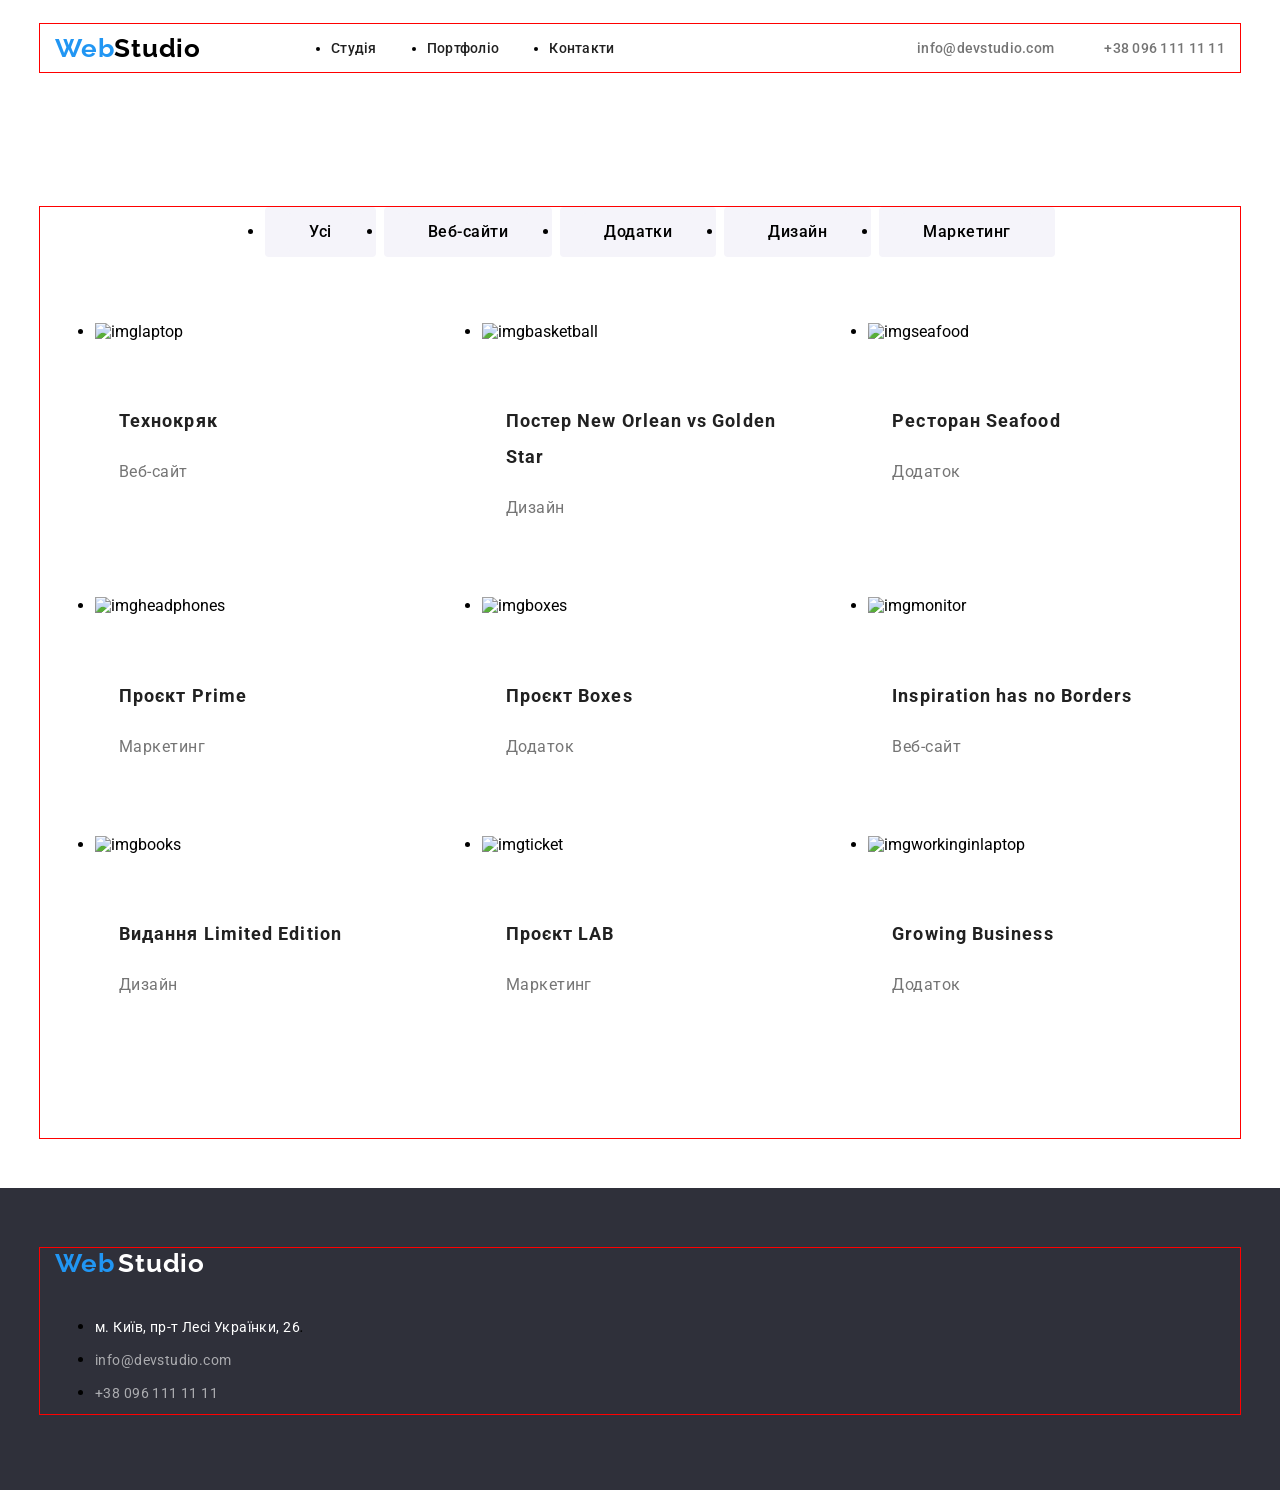
==== commit 80d9bd85: "Fix" ====
--- a/pages/about.html
+++ b/pages/about.html
@@ -48,57 +48,75 @@
 
 <ul class="main-info">
     <li class="main-items">
-<img src="./images/imglaptop.png" alt="imglaptop" class="main-infoimage" width="250">
+<img src="./images/imglaptop.png" alt="imglaptop" class="main-infoimage" >
+<div class="section-div">
 <h3 class="main-caption">Технокряк</h3>
 <p class="main-text">Веб-сайт</p>
+</div>
     </li>
     
     <li class="main-items">
-<img src="./images/imgbasketball.png" alt="imgbasketball" class="main-infoimage" width="250">
+<img src="./images/imgbasketball.png" alt="imgbasketball" class="main-infoimage" >
+<div class="section-div">
 <h3 class="main-caption">Постер New Orlean vs Golden Star</h3>
 <p class="main-text">Дизайн</p>
+</div>
     </li>
     
     <li class="main-items">
-<img src="./images/imgseafood.png" alt="imgseafood" class="main-infoimage" width="250">
+<img src="./images/imgseafood.png" alt="imgseafood" class="main-infoimage" >
+<div class="section-div">
 <h3 class="main-caption">Ресторан Seafood</h3>
-<p class="main-text">Додаток</p>    
+<p class="main-text">Додаток</p>   
+</div> 
 </li>
     
     <li class="main-items">
-<img src="./images/imgheadphones.png" alt="imgheadphones" class="main-infoimage" width="250">
+<img src="./images/imgheadphones.png" alt="imgheadphones" class="main-infoimage" >
+<div class="section-div">
 <h3 class="main-caption">Проєкт Prime</h3>
 <p class="main-text">Маркетинг</p>
+</div>
     </li>
     
     <li class="main-items">
-<img src="./images/imgboxes.png" alt="imgboxes" class="main-infoimage" width="250">
+<img src="./images/imgboxes.png" alt="imgboxes" class="main-infoimage" >
+<div class="section-div">
 <h3 class="main-caption">Проєкт Boxes</h3>
 <p class="main-text">Додаток</p>
+</div>
     </li>
     
     <li class="main-items">
-<img src="./images/imgmonitor.png" alt="imgmonitor" class="main-infoimage" width="250">
+<img src="./images/imgmonitor.png" alt="imgmonitor" class="main-infoimage" >
+<div class="section-div">
 <h3 class="main-caption">Inspiration has no Borders</h3>
 <p class="main-text">Веб-сайт</p>
+</div>
     </li>
     
     <li class="main-items">
-<img src="./images/imgbooks.png" alt="imgbooks" class="main-infoimage" width="250">
+<img src="./images/imgbooks.png" alt="imgbooks" class="main-infoimage">
+<div class="section-div">
 <h3 class="main-caption">Видання Limited Edition</h3>
 <p class="main-text">Дизайн</p>
+</div>
     </li>
     
     <li class="main-items">
-<img src="./images/imgticket.png" alt="imgticket" class="main-infoimage" width="250">
+<img src="./images/imgticket.png" alt="imgticket" class="main-infoimage">
+<div class="section-div">
 <h3 class="main-caption">Проєкт LAB</h3>
 <p class="main-text">Маркетинг</p>
+</div>
     </li>
     
     <li class="main-items">
-<img src="./images/imgworkinginlaptop.png" alt="imgworkinginlaptop" class="main-infoimage" width="250">
+<img src="./images/imgworkinginlaptop.png" alt="imgworkinginlaptop" class="main-infoimage">
+<div class="section-div">
 <h3 class="main-caption">Growing Business</h3>
 <p class="main-text">Додаток</p>
+</div>
     </li>
 </ul>
 </div>
@@ -118,7 +136,7 @@
 
 
 
-    <ul>
+    <ul class="footer-info">
 <li class="footer-item"><a href="https://www.google.com.ua/maps/search/%D0%BC.+%D0%9A%D0%B8%D1%97%D0%B2,+%D0%BF%D1%80-%D1%82+%D0%9B%D0%B5%D1%81%D1%96+%D0%A3%D0%BA%D1%80%D0%B0%D1%97%D0%BD%D0%BA%D0%B8,+26/@50.4758888,30.4320272,18780m/data=!3m2!1e3!4b1?hl=uk&entry=ttu&g_ep=EgoyMDI2MDQwNy4wIKXMDSoASAFQAw%3D%3D" target="_blank" class="footer-link">м. Київ, пр-т Лесі Українки, 26</a>.</li>
 <li class="footer-item"><a href="mailto:info@devstudio.com" class="footer-mail">info@devstudio.com</a></li>
 <li class="footer-item"><a href="tel:+380961111111" class="footer-number">+38 096 111 11 11</a></li>
--- a/css/style.css
+++ b/css/style.css
@@ -41,9 +41,22 @@
     font-weight: 700;
     line-height: normal;
     letter-spacing: 0.78px;
-    margin-right: 93px;
-    }
-
+    margin-right: 20px;
+    }
+
+
+
+    .logo{
+        
+        color: var(--logo-color);
+    font-family: Raleway;
+    font-size: 26px;
+    font-style: normal;
+    font-weight: 700;
+    line-height: normal;
+    letter-spacing: 0.78px;
+    margin-right: 50px;
+    }
  
 
    
@@ -155,7 +168,6 @@
     line-height: 1.14;
     letter-spacing: 0.28px;
 
-
     }
 
     .adventages-titles{
@@ -208,7 +220,20 @@
 
 .team-image{
     padding-bottom: 30px;
-}
+    width: 250px;
+     display: block;
+    width: 100%;
+   
+}   
+
+
+.team-div{
+    padding-bottom: 30px;
+    width: 250px;
+     display: block;
+    width: 100%;
+}
+
 
 
 
@@ -388,6 +413,7 @@
 .main-infoimage{
 display: block;
 width: 100%;
+
 }
 
 
@@ -429,6 +455,7 @@
     .header{
         padding-top: 24px;
         padding-bottom: 25px;
+        
     }
 
     .header-wrap{
@@ -440,6 +467,7 @@
     .header-list{
         display: flex;
         gap: 50px;
+    
     }
 
 
@@ -467,7 +495,7 @@
     .header-navigation{
         display: flex;
         align-items: center;
-    
+    margin-right: 93px;
     }
 
 
@@ -513,10 +541,9 @@
 
     .hero{
         background-color: #FFFFFF;
-       
-    }
-
-
+         padding-top: 94px;
+    padding-bottom: 34px;
+    }
 
 
 
@@ -526,8 +553,7 @@
         display: flex;
     gap: 8px;
     justify-content: center;
-    margin-top: 94px;
-    margin-bottom: 34px;
+  
     }
 
 
@@ -578,6 +604,7 @@
 color: #000;
 border-radius: 4px;
 
+
 }
 
 
@@ -595,6 +622,19 @@
     padding-bottom: 94px;
 display: grid;
     grid-template-columns: repeat(3, 1fr);
-    }
-
-
+    padding-top: 50px;
+    }
+
+
+.section-div{
+    padding: 24px 
+}
+
+.footer-info{
+    padding-top: 20px;
+}
+
+.footer-item{
+    padding-bottom: 9px;
+}
+
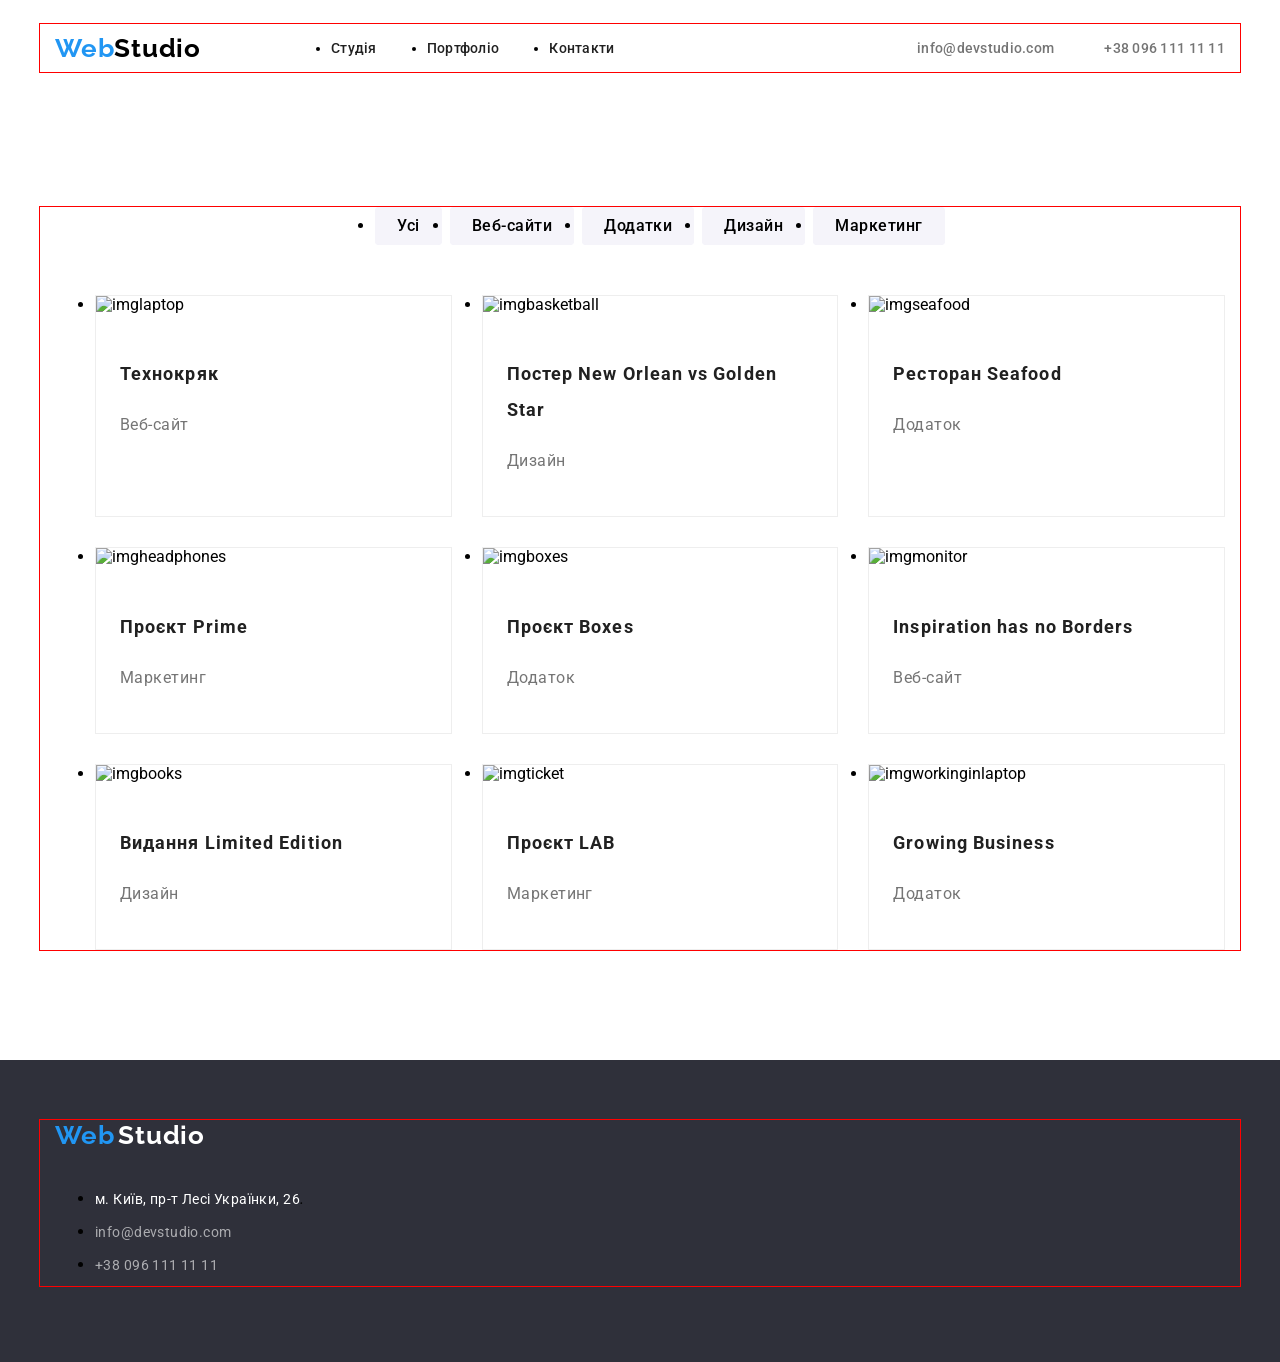
==== commit bb4086ff: "Fix" ====
--- a/pages/about.html
+++ b/pages/about.html
@@ -47,7 +47,7 @@
 </nav>
 
 <ul class="main-info">
-    <li class="main-items">
+    <li class="main-itemsf">
 <img src="./images/imglaptop.png" alt="imglaptop" class="main-infoimage" >
 <div class="section-div">
 <h3 class="main-caption">Технокряк</h3>
@@ -55,7 +55,7 @@
 </div>
     </li>
     
-    <li class="main-items">
+    <li class="main-itemsf">
 <img src="./images/imgbasketball.png" alt="imgbasketball" class="main-infoimage" >
 <div class="section-div">
 <h3 class="main-caption">Постер New Orlean vs Golden Star</h3>
@@ -63,7 +63,7 @@
 </div>
     </li>
     
-    <li class="main-items">
+    <li class="main-itemsf">
 <img src="./images/imgseafood.png" alt="imgseafood" class="main-infoimage" >
 <div class="section-div">
 <h3 class="main-caption">Ресторан Seafood</h3>
@@ -71,7 +71,7 @@
 </div> 
 </li>
     
-    <li class="main-items">
+    <li class="main-itemsf">
 <img src="./images/imgheadphones.png" alt="imgheadphones" class="main-infoimage" >
 <div class="section-div">
 <h3 class="main-caption">Проєкт Prime</h3>
@@ -79,7 +79,7 @@
 </div>
     </li>
     
-    <li class="main-items">
+    <li class="main-itemsf">
 <img src="./images/imgboxes.png" alt="imgboxes" class="main-infoimage" >
 <div class="section-div">
 <h3 class="main-caption">Проєкт Boxes</h3>
@@ -87,7 +87,7 @@
 </div>
     </li>
     
-    <li class="main-items">
+    <li class="main-itemsf">
 <img src="./images/imgmonitor.png" alt="imgmonitor" class="main-infoimage" >
 <div class="section-div">
 <h3 class="main-caption">Inspiration has no Borders</h3>
@@ -95,7 +95,7 @@
 </div>
     </li>
     
-    <li class="main-items">
+    <li class="main-itemsf">
 <img src="./images/imgbooks.png" alt="imgbooks" class="main-infoimage">
 <div class="section-div">
 <h3 class="main-caption">Видання Limited Edition</h3>
@@ -103,7 +103,7 @@
 </div>
     </li>
     
-    <li class="main-items">
+    <li class="main-itemsf">
 <img src="./images/imgticket.png" alt="imgticket" class="main-infoimage">
 <div class="section-div">
 <h3 class="main-caption">Проєкт LAB</h3>
@@ -111,7 +111,7 @@
 </div>
     </li>
     
-    <li class="main-items">
+    <li class="main-itemsf">
 <img src="./images/imgworkinginlaptop.png" alt="imgworkinginlaptop" class="main-infoimage">
 <div class="section-div">
 <h3 class="main-caption">Growing Business</h3>
--- a/css/style.css
+++ b/css/style.css
@@ -7,6 +7,7 @@
     --logo-color:#000;
     --footer-text-color: rgba(255, 255, 255, 0.6);
     --background-footer-color: #2F303A;
+    --line-color: #EEEEEE;
     }
 
     body{
@@ -383,12 +384,11 @@
     font-weight: 700;
     line-height: 36px;
     letter-spacing: 1.08px;
-padding-top: 20px;
+
     }
 
     .main-text{
         color: var(--mainli-color);
-padding-bottom: 4px;
     font-size: 16px;
     font-style: normal;
     font-weight: 400;
@@ -542,7 +542,8 @@
     .hero{
         background-color: #FFFFFF;
          padding-top: 94px;
-    padding-bottom: 34px;
+    padding-bottom: 94px;
+    
     }
 
 
@@ -573,14 +574,16 @@
 
         .main-itemss{
         background-color: var(--mainulfon-color);
-    padding: 6px 22px;
+   
     border-radius: 4px;
     border: none;
     }
 
 
-.main-items{
+.main-itemsf{
     width: 100%;
+   border-width: 1px;
+border-style: groove;
 }
 
     
@@ -619,10 +622,10 @@
     .main-info{
         display: flex;
     gap: 30px;
-    padding-bottom: 94px;
+    
 display: grid;
     grid-template-columns: repeat(3, 1fr);
-    padding-top: 50px;
+margin-top: 50px;
     }
 
 
